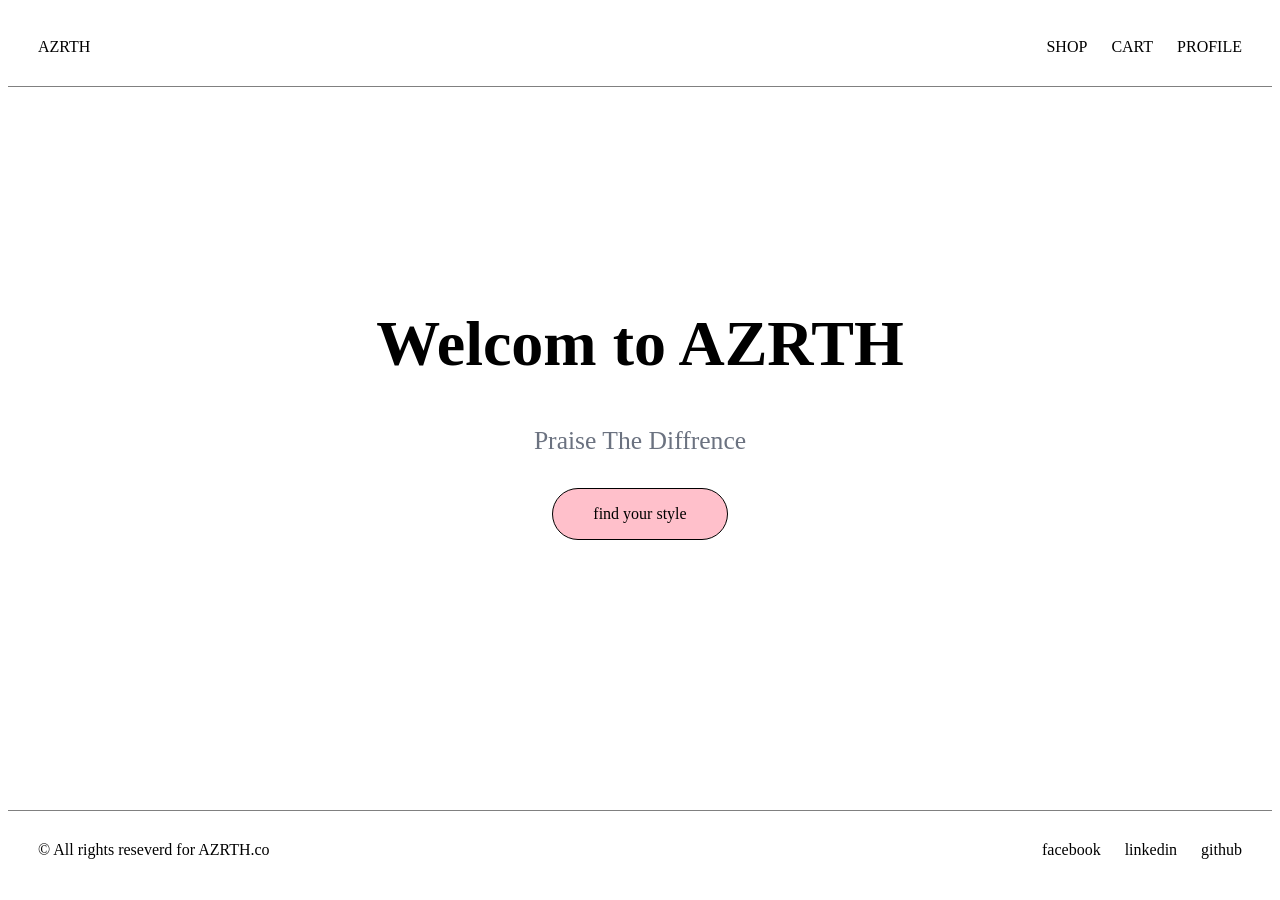
==== index.html @ a2ef26aa "chore: base of the AZRTH HomePage" ====
<!doctype html>
<html lang="en">
  <head>
    <meta charset="UTF-8" />
    <meta name="viewport" content="width=device-width, initial-scale=1.0" />
    <link rel="stylesheet" href="style.css" />
    <title>AZRTH</title>
  </head>
  <body>
    <header>
      <nav>
        <div class="logo">
          <a href="index.html">AZRTH</a>
        </div>
        <div class="tabs">
          <a href="shop.html">SHOP</a>
          <a href="cart.html">CART</a>
          <a href="profile.html">PROFILE</a>
        </div>
      </nav>
    </header>
    <main>
      <div class="hero">
        <h1>Welcom to AZRTH</h1>
        <p>Praise The Diffrence</p>
        <a href="shop.html">find your style</a>
      </div>
    </main>
    <footer>
      <div class="foty">
        <div class="rights">
          <span>&copy; All rights reseverd for AZRTH.co</span>
        </div>
        <div class="sites">
          <a href="https://www.facebook.com" target="_blank">facebook</a>
          <a href="https://www.linkedin.com" target="_blank">linkedin</a>
          <a href="https://www.github.com" target="_blank">github</a>
        </div>
      </div>
    </footer>
  </body>
</html>
---- style.css ----
:root {
  --text-muted: #6b7280;
}

nav {
  display: flex;
  justify-content: space-between;
  padding: 30px;
  border-bottom: 1px solid gray;
}

.tabs {
  display: flex;
  gap: 1.5rem;
}

a {
  text-decoration: none;
  color: black;
  transition: color 0.6s ease;
}

a:hover {
  color: pink;
}

.foty {
  display: flex;
  justify-content: space-between;
  padding: 30px;
  border-top: 1px solid gray;
  margin-top: 3rem;
}

.sites {
  display: flex;
  gap: 1.5rem;
}

main {
  height: 75vh;
}

.hero {
  display: flex;
  flex-direction: column;
  justify-content: center;
  align-items: center;
  height: 70vh;
}

.hero h1 {
  font-size: 4rem;
  margin-bottom: 1.2rem;
}

.hero p {
  font-size: 1.6rem;
  color: var(--text-muted);
  margin-bottom: 2rem;
}

.hero a {
  background-color: pink;

  padding: 1rem 2.5rem;
  border-radius: 50px;
  border: 1px solid black;
}
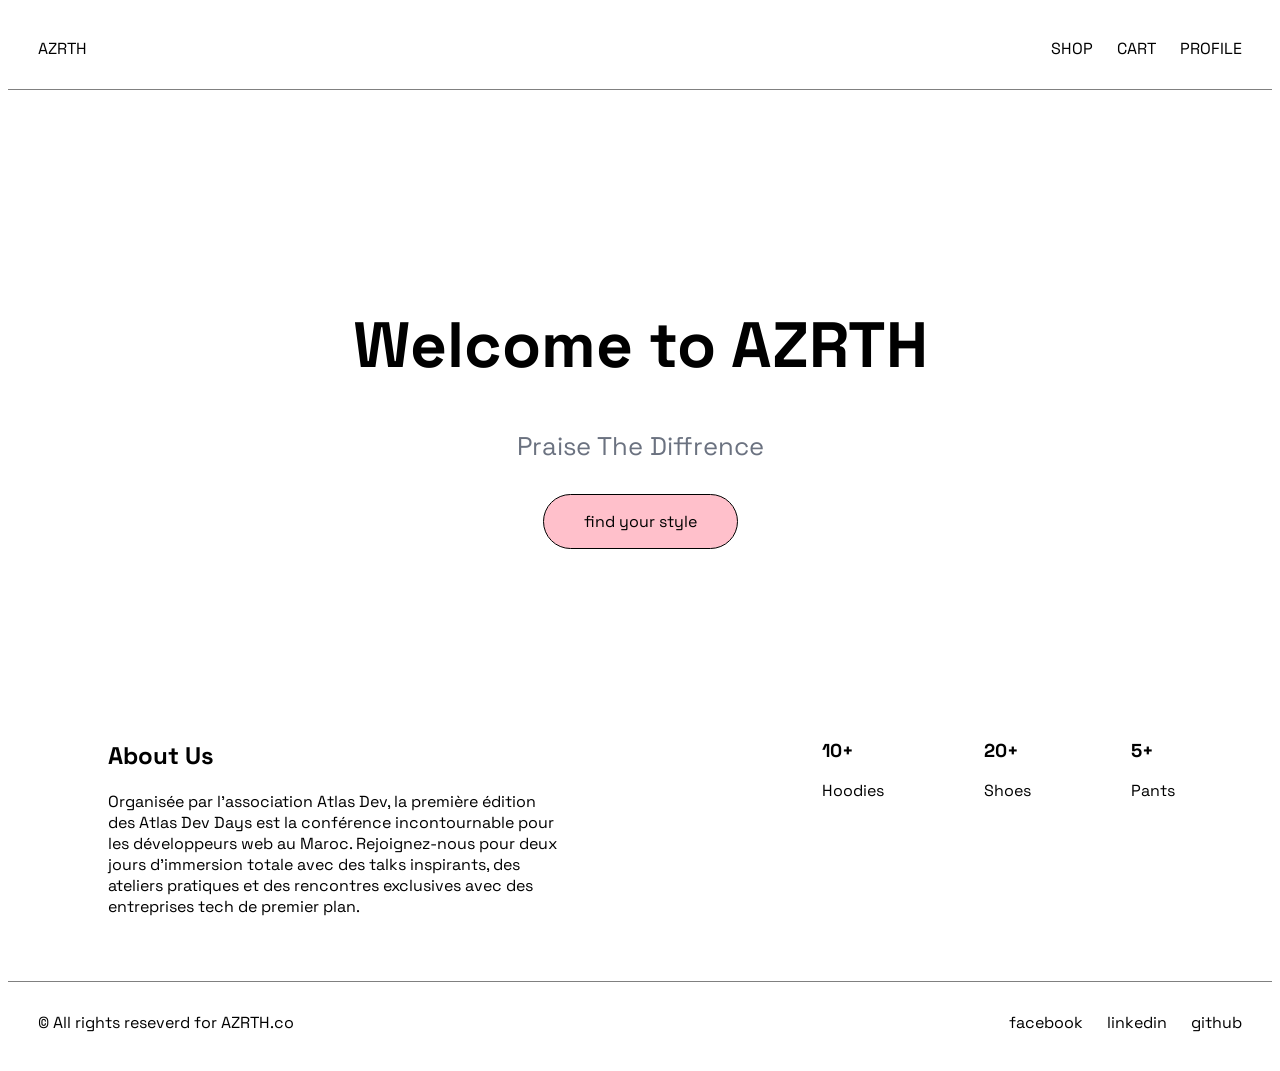
==== commit 7a70f7ab: "feat: fixed the landing page and changed the font" ====
--- a/index.html
+++ b/index.html
@@ -21,9 +21,35 @@
     </header>
     <main>
       <div class="hero">
-        <h1>Welcom to AZRTH</h1>
+        <h1>Welcome to AZRTH</h1>
         <p>Praise The Diffrence</p>
         <a href="shop.html">find your style</a>
+      </div>
+      <div class="details">
+        <div class="about">
+          <h2>About Us</h2>
+          <p>
+            Organisée par l'association Atlas Dev, la première édition des Atlas
+            Dev Days est la conférence incontournable pour les développeurs web
+            au Maroc. Rejoignez-nous pour deux jours d'immersion totale avec des
+            talks inspirants, des ateliers pratiques et des rencontres
+            exclusives avec des entreprises tech de premier plan.
+          </p>
+        </div>
+        <div class="stock">
+          <div class="genre">
+            <h3>10+</h3>
+            <p>Hoodies</p>
+          </div>
+          <div class="genre">
+            <h3>20+</h3>
+            <p>Shoes</p>
+          </div>
+          <div class="genre">
+            <h3>5+</h3>
+            <p>Pants</p>
+          </div>
+        </div>
       </div>
     </main>
     <footer>
--- a/style.css
+++ b/style.css
@@ -1,5 +1,11 @@
+@import url("https://fonts.googleapis.com/css2?family=Space+Grotesk:wght@400;500;600;700&display=swap");
+
 :root {
   --text-muted: #6b7280;
+}
+
+body {
+  font-family: "Space Grotesk", sans-serif;
 }
 
 nav {
@@ -38,7 +44,7 @@
 }
 
 main {
-  height: 75vh;
+  min-height: 75vh;
 }
 
 .hero {
@@ -62,8 +68,24 @@
 
 .hero a {
   background-color: pink;
-
   padding: 1rem 2.5rem;
   border-radius: 50px;
   border: 1px solid black;
 }
+
+.details {
+  display: flex;
+  justify-content: space-between;
+}
+
+.stock {
+  display: flex;
+  width: 50vh;
+  gap: 100px;
+  margin-left: 100px;
+}
+
+.about {
+  width: 50vh;
+  margin-left: 100px;
+}
